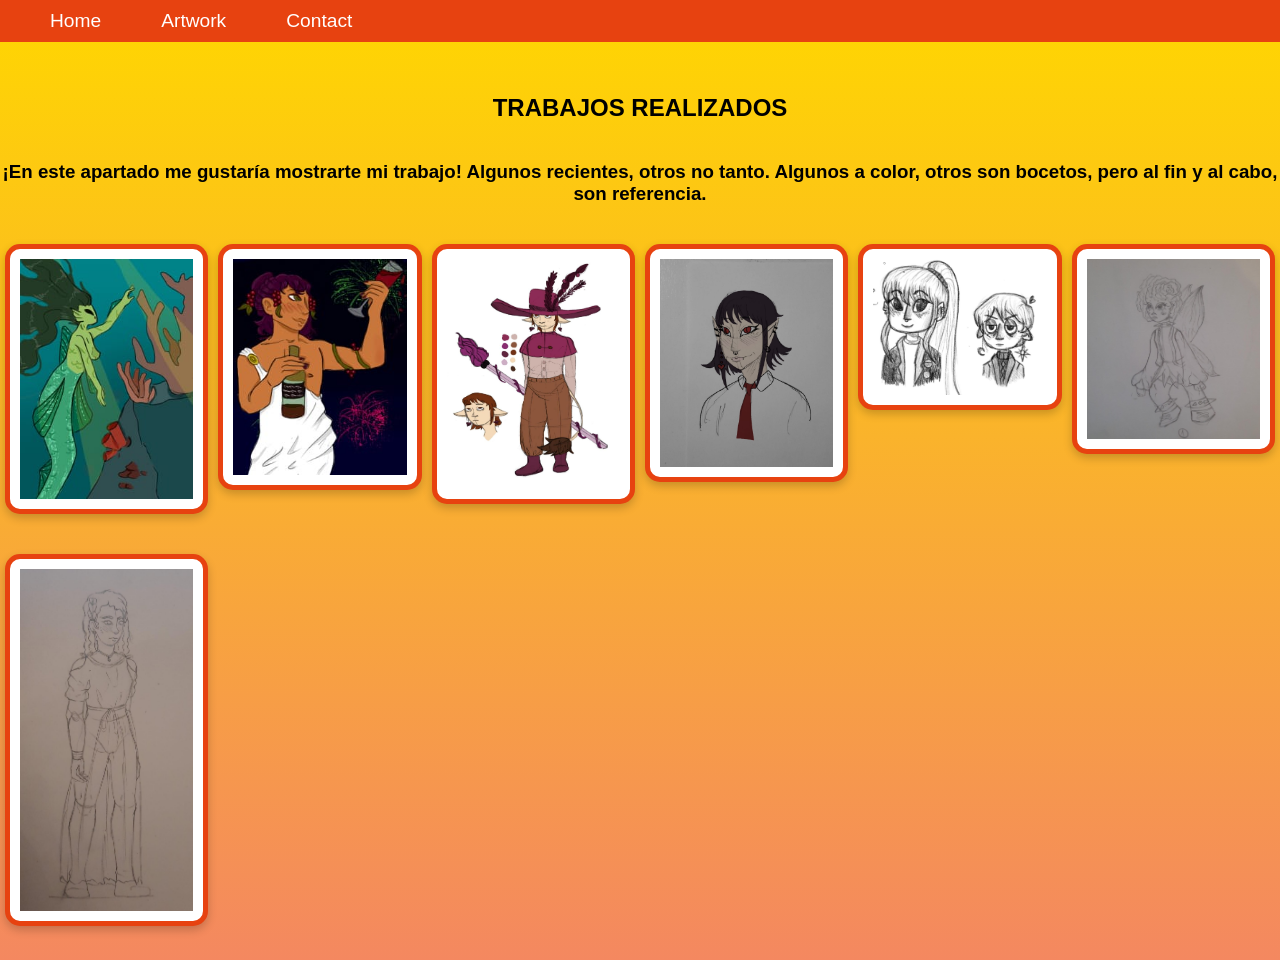
==== Artwork/index.html @ 682d6c98 "Add files via upload" ====
<!DOCTYPE html>
<html lang="en">
<head> 
<meta charset="UTF-8">
<title>Levain_porfolio</title> 
<link rel="stylesheet" type="text/css" href="../Css/mystyle.css">
</head> 
<body>

<nav>
    <ul class="menu">
        <li><a href="../index.html" class="nav-link">Home</a></li>
        <li><a href="../Artwork/index.html" class="nav-link">Artwork</a></li>
        <li><a href="../contact/index.html" class="nav-link">Contact</a></li>
    </ul>
</nav>

<h2> TRABAJOS REALIZADOS </h2>

<h3> ¡En este apartado me gustaría mostrarte mi trabajo! Algunos recientes, otros no tanto. Algunos a color, otros son bocetos, pero al fin y al cabo, son referencia. </h3>
    
<div class="gallery">
    <img src="../Imagenes/Siren ATC.jpeg" alt="Siren ATC - Año 2024">
    <img src="../Imagenes/dyonisus ATC.jpeg" alt="Dyonisus ATC - Año 2024">
    <img src="../Imagenes/Kemane the woods guardian.jpeg" alt="Kemane, The woods guardian - Año 2024">
    <img src="../Imagenes/short hair Alex.jpeg" alt="Alex with short hair - Año 2024">
    <img src="../Imagenes/Jet and Alex chibis.jpeg" alt="Jet and Alex chibis - Año 2024">
    <img src="../Imagenes/Garden Fairy Design.jpeg" alt="Garden Fairy Design - Año 2025">
    <img src="../Imagenes/Medusa the before.jpeg" alt="Medusa before transformation - Año 2025">
</div>

</body>
</html>
---- Css/mystyle.css ----
body {
    font-family:'Franklin Gothic Medium', 'Arial Narrow', Arial, sans-serif;
    background: linear-gradient(180deg, #FFD700, #f48860);
    color: #000000;
    margin: 0;
    padding: 0;
    display: flex;
    flex-direction: column;
    justify-content: center;
    align-items: center;
    min-height: 100vh;
    text-align: center;
    margin-top: 60px;
}

h1 {
    font-size: 2.5rem;
    color: #000000;
    text-shadow: 1px 1px #4e4e4e;
}

nav {
    position: fixed;
    top: 0;
    left: 0;
    width: 100%;
    z-index: 1000;
    background-color: #e74210;
    padding: 10px 20px;
}

.menu {
    list-style-type: none;
    margin: 0;
    padding: 0;
    display: flex;
    justify-content: flex-start;
}

.menu li {
    margin: 0 15px;
}

.menu li a {
    color: white;
    text-decoration: none;
    font-size: 1.2rem;
    padding: 10px 15px;
    border-radius: 10px;
    transition: background-color 0.3s, transform 0.2s, box-shadow 0.3s;
}

.menu li a:hover {
    background-color: #ec8a08;
    transform: scale(1.1);
    box-shadow: 0 0 15px 5px rgba(233, 40, 6, 0.6);
}

.about-me {
    display: flex;
    align-items: center;
    justify-content: center;
    gap: 20px;
    padding: 20px;
}

.about-image img {
    border-radius: 15px;
    box-shadow: 0 4px 10px rgba(0, 0, 0, 0.2);
}

.about-text {
    max-width: 600px;
    text-align: left;
    color: #333;
}

.cta-buttons {
    margin-top: 20px;
    display: flex;
    gap: 15px;
    justify-content: center;
}

.button {
    background-color: #e74210;
    color: white;
    text-decoration: none;
    padding: 10px 20px;
    border-radius: 5px;
    font-size: 1rem;
    transition: background-color 0.3s, transform 0.2s;
}

.button:hover {
    background-color: #357ab7;
    transform: scale(1.1);
}

h1, h2, p, img, .button {
    opacity: 0;
    transform: translateY(20px);
    animation: fadeIn 1s ease forwards;
}

@keyframes fadeIn {
    to {
        opacity: 1;
        transform: translateY(0);
    }
}

.contact-container {
    display: flex;
    flex-wrap: wrap;
    gap: 20px;
    justify-content: center;
    padding: 20px;
}

.contact-form {
    flex: 1;
    min-width: 300px;
    max-width: 500px;
    padding: 20px;
    background-color: rgba(255, 242, 219, 0.9);
    border-radius: 10px;
    box-shadow: 0 4px 10px rgba(0, 0, 0, 0.1);
}

.contact-form h2 {
    margin-bottom: 10px;
    color: #333;
}

.contact-form input,
.contact-form select {
    width: 80%;
    padding: 8px;
    margin: 10px auto;
    display: block;
    border: 1px solid #ccc;
    border-radius: 5px;
    font-size: 0.9rem;
}

.contact-form input:focus,
.contact-form select:focus {
    border-color: #e74210;
    outline: none;
    box-shadow: 0 0 5px rgba(74, 144, 226, 0.5);
}

.contact-form .button {
    background-color: #e74210;
    color: white;
    border: none;
    padding: 10px 20px;
    border-radius: 5px;
    font-size: 1rem;
    cursor: pointer;
    transition: background-color 0.3s, transform 0.2s;
}

.contact-form .button:hover {
    background-color: #c1350c;
    transform: scale(1.05);
}

.contact-info {
    flex: 1;
    min-width: 300px;
    max-width: 400px;
    padding: 20px;
    background-color: rgba(255, 242, 219, 0.9);
    border-radius: 10px;
    box-shadow: 0 4px 10px rgba(0, 0, 0, 0.1);
}

.contact-info h3 {
    margin-bottom: 10px;
    color: #e74210;
}

.contact-info p {
    margin-bottom: 10px;
    color: #333;
}

.contact-info a {
    color: #4a90e2;
    text-decoration: none;
}

.contact-info a:hover {
    text-decoration: underline;
}

.gallery {
    display: grid;
    grid-template-columns: repeat(auto-fit, minmax(150px, 1fr));
    gap: 40px;
    padding: 20px;
    justify-items: center;
}

.gallery img {
    width: 100%;
    height: auto;
    border-radius: 15px;
    box-shadow: 0 4px 10px rgba(0, 0, 0, 0.2);
    transition: transform 0.3s ease, box-shadow 0.3s ease;
}

.gallery img:hover {
    transform: scale(3.05);
    box-shadow: 0 8px 20px rgba(0, 0, 0, 0.3);
}

img {
    border: 5px solid #e74210;
    border-radius: 10px;
    padding: 10px;
    background-color: #fff;
    box-shadow: 0 4px 10px rgba(0, 0, 0, 0.2);
}
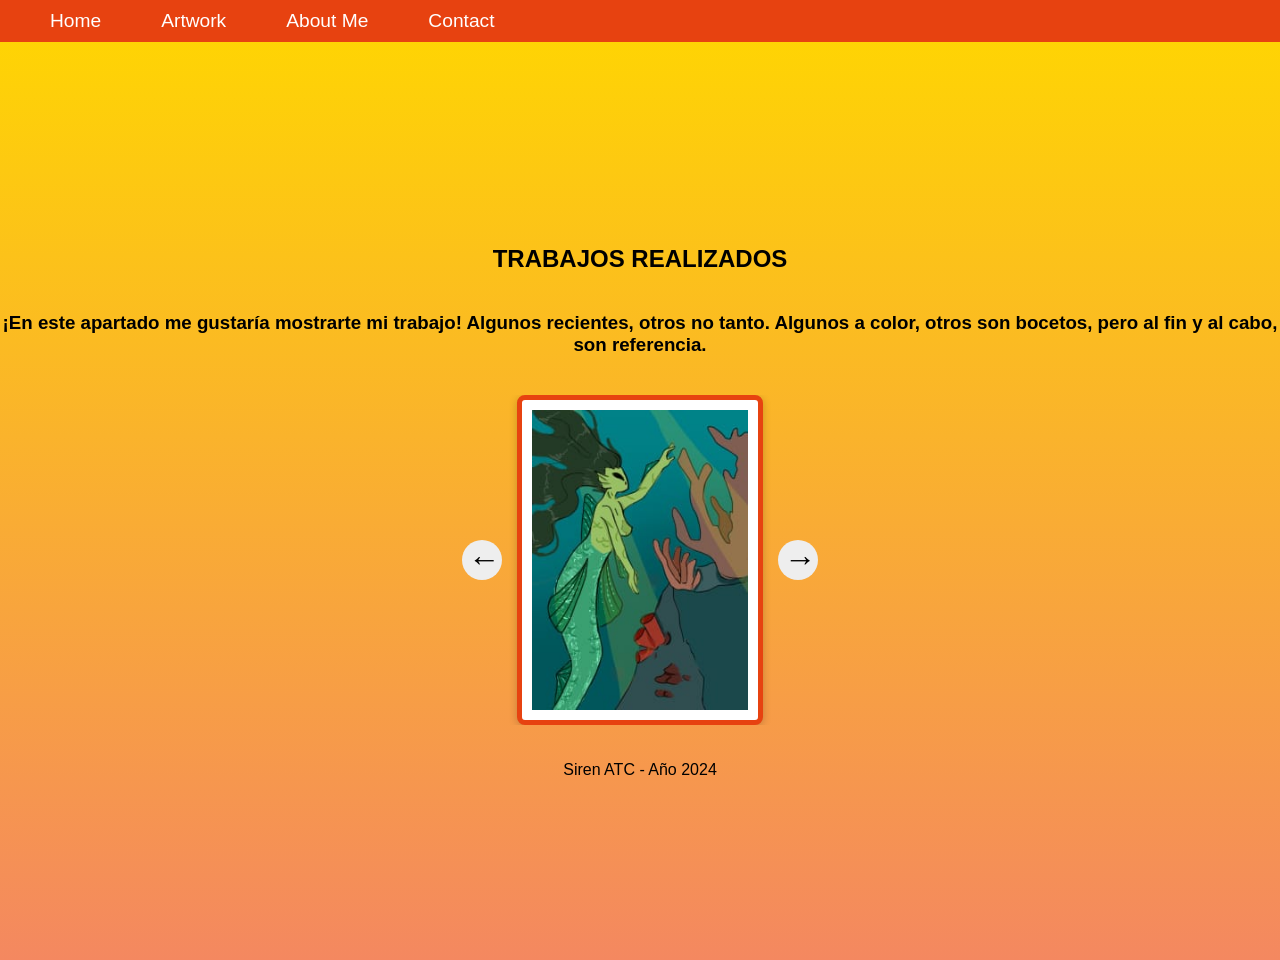
==== commit 5d8004b2: "Add files via upload" ====
--- a/Artwork/index.html
+++ b/Artwork/index.html
@@ -10,7 +10,8 @@
 <nav>
     <ul class="menu">
         <li><a href="../index.html" class="nav-link">Home</a></li>
-        <li><a href="../Artwork/index.html" class="nav-link">Artwork</a></li>
+        <li><a href="../Artwork/index.html" class="nav-link active">Artwork</a></li>
+        <li><a href="../about%20me/index.html" class="nav-link">About Me</a></li>
         <li><a href="../contact/index.html" class="nav-link">Contact</a></li>
     </ul>
 </nav>
@@ -18,16 +19,15 @@
 <h2> TRABAJOS REALIZADOS </h2>
 
 <h3> ¡En este apartado me gustaría mostrarte mi trabajo! Algunos recientes, otros no tanto. Algunos a color, otros son bocetos, pero al fin y al cabo, son referencia. </h3>
-    
-<div class="gallery">
-    <img src="../Imagenes/Siren ATC.jpeg" alt="Siren ATC - Año 2024">
-    <img src="../Imagenes/dyonisus ATC.jpeg" alt="Dyonisus ATC - Año 2024">
-    <img src="../Imagenes/Kemane the woods guardian.jpeg" alt="Kemane, The woods guardian - Año 2024">
-    <img src="../Imagenes/short hair Alex.jpeg" alt="Alex with short hair - Año 2024">
-    <img src="../Imagenes/Jet and Alex chibis.jpeg" alt="Jet and Alex chibis - Año 2024">
-    <img src="../Imagenes/Garden Fairy Design.jpeg" alt="Garden Fairy Design - Año 2025">
-    <img src="../Imagenes/Medusa the before.jpeg" alt="Medusa before transformation - Año 2025">
+
+
+<div class="d-flex justify-content-center align-items-center mb-3 carousel">
+    <button id="prevBtn" class="btn btn-outline-secondary me-2" aria-label="Anterior">&#8592;</button>
+    <img id="carouselImage" src="../Imagenes/Siren ATC.jpeg" alt="Siren ATC - Año 2024" class="img-fluid rounded shadow" style="max-width:400px;">
+    <button id="nextBtn" class="btn btn-outline-secondary ms-2" aria-label="Siguiente">&#8594;</button>
 </div>
+<p id="carouselDesc" class="text-center">Siren ATC - Año 2024</p>
 
+<script src="../js/script.js"></script>
 </body>
 </html>
--- a/Css/mystyle.css
+++ b/Css/mystyle.css
@@ -1,227 +1,283 @@
-
+/* Estilo general del cuerpo */
 body {
-    font-family:'Franklin Gothic Medium', 'Arial Narrow', Arial, sans-serif;
-    background: linear-gradient(180deg, #FFD700, #f48860);
-    color: #000000;
-    margin: 0;
-    padding: 0;
-    display: flex;
-    flex-direction: column;
-    justify-content: center;
-    align-items: center;
-    min-height: 100vh;
-    text-align: center;
-    margin-top: 60px;
-}
-
+    font-family: 'Franklin Gothic Medium', 'Arial Narrow', Arial, sans-serif; /* Fuente principal */
+    background: linear-gradient(180deg, #FFD700, #f48860); /* Fondo con degradado de dorado a naranja */
+    color: #000000; /* Color del texto */
+    margin: 0; /* Elimina el margen predeterminado */
+    padding: 0; /* Elimina el relleno predeterminado */
+    display: flex; /* Usa Flexbox para alinear el contenido */
+    flex-direction: column; /* Alinea los elementos en columna */
+    justify-content: center; /* Centra el contenido verticalmente */
+    align-items: center; /* Centra el contenido horizontalmente */
+    min-height: 100vh; /* Altura mínima igual a la altura de la ventana */
+    text-align: center; /* Centra el texto */
+    margin-top: 60px; /* Espacio para evitar que el contenido quede detrás del menú */
+}
+
+/* Estilo del título principal */
 h1 {
-    font-size: 2.5rem;
-    color: #000000;
-    text-shadow: 1px 1px #4e4e4e;
-}
-
+    font-size: 2.5rem; /* Tamaño grande para el título */
+    color: #000000; /* Color negro */
+    text-shadow: 1px 1px #4e4e4e; /* Sombra para el texto */
+}
+
+/* Estilo del menú de navegación */
 nav {
-    position: fixed;
-    top: 0;
-    left: 0;
-    width: 100%;
-    z-index: 1000;
-    background-color: #e74210;
-    padding: 10px 20px;
-}
-
+    position: fixed; /* Fija el menú en la parte superior */
+    top: 0; /* Alinea al borde superior */
+    left: 0; /* Alinea al borde izquierdo */
+    width: 100%; /* Ocupa todo el ancho de la página */
+    z-index: 1000; /* Asegura que el menú esté encima del contenido */
+    background-color: #e74210; /* Fondo rojo oscuro */
+    padding: 10px 20px; /* Espaciado interno */
+}
+
+/* Lista del menú */
 .menu {
-    list-style-type: none;
-    margin: 0;
-    padding: 0;
-    display: flex;
-    justify-content: flex-start;
-}
-
+    list-style-type: none; /* Elimina los puntos de la lista */
+    margin: 0; /* Elimina el margen */
+    padding: 0; /* Elimina el relleno */
+    display: flex; /* Alinea los elementos en fila */
+    justify-content: flex-start; /* Alinea los elementos al inicio */
+}
+
+/* Elementos del menú */
 .menu li {
-    margin: 0 15px;
-}
-
+    margin: 0 15px; /* Espaciado entre los elementos */
+}
+
+/* Enlaces del menú */
 .menu li a {
-    color: white;
-    text-decoration: none;
-    font-size: 1.2rem;
-    padding: 10px 15px;
-    border-radius: 10px;
-    transition: background-color 0.3s, transform 0.2s, box-shadow 0.3s;
-}
-
+    color: white; /* Color del texto */
+    text-decoration: none; /* Elimina el subrayado */
+    font-size: 1.2rem; /* Tamaño del texto */
+    padding: 10px 15px; /* Espaciado interno */
+    border-radius: 10px; /* Bordes redondeados */
+    transition: background-color 0.3s, transform 0.2s, box-shadow 0.3s; /* Transición suave */
+}
+
+/* Efecto al pasar el cursor */
 .menu li a:hover {
-    background-color: #ec8a08;
-    transform: scale(1.1);
-    box-shadow: 0 0 15px 5px rgba(233, 40, 6, 0.6);
-}
-
+    background-color: #ec8a08; /* Fondo naranja */
+    transform: scale(1.1); /* Aumenta ligeramente el tamaño */
+    box-shadow: 0 0 15px 5px rgba(233, 40, 6, 0.6); /* Efecto de resplandor */
+}
+
+/* Sección "About Me" */
 .about-me {
-    display: flex;
-    align-items: center;
-    justify-content: center;
-    gap: 20px;
-    padding: 20px;
-}
-
+    display: flex; /* Usa Flexbox para alinear la imagen y el texto */
+    align-items: center; /* Alinea verticalmente */
+    justify-content: center; /* Centra horizontalmente */
+    gap: 20px; /* Espaciado entre columnas */
+    padding: 20px; /* Espaciado interno */
+}
+
+/* Imagen en la sección "About Me" */
 .about-image img {
-    border-radius: 15px;
-    box-shadow: 0 4px 10px rgba(0, 0, 0, 0.2);
-}
-
+    border-radius: 15px; /* Bordes redondeados */
+    box-shadow: 0 4px 10px rgba(0, 0, 0, 0.2); /* Sombra para destacar la imagen */
+}
+
+/* Texto en la sección "About Me" */
 .about-text {
-    max-width: 600px;
-    text-align: left;
-    color: #333;
-}
-
+    max-width: 600px; /* Ancho máximo del texto */
+    text-align: left; /* Alinea el texto a la izquierda */
+    color: #333; /* Color del texto */
+}
+
+/* Botones de llamada a la acción */
 .cta-buttons {
-    margin-top: 20px;
-    display: flex;
-    gap: 15px;
-    justify-content: center;
-}
-
+    margin-top: 20px; /* Espaciado superior */
+    display: flex; /* Alinea los botones en fila */
+    gap: 15px; /* Espaciado entre los botones */
+    justify-content: center; /* Centra los botones */
+}
+
+/* Estilo de los botones */
 .button {
-    background-color: #e74210;
-    color: white;
-    text-decoration: none;
-    padding: 10px 20px;
-    border-radius: 5px;
-    font-size: 1rem;
-    transition: background-color 0.3s, transform 0.2s;
-}
-
+    background-color: #e74210; /* Fondo rojo oscuro */
+    color: white; /* Texto blanco */
+    text-decoration: none; /* Elimina el subrayado */
+    padding: 10px 20px; /* Espaciado interno */
+    border-radius: 5px; /* Bordes redondeados */
+    font-size: 1rem; /* Tamaño del texto */
+    transition: background-color 0.3s, transform 0.2s; /* Transición suave */
+}
+
+/* Efecto al pasar el cursor sobre los botones */
 .button:hover {
-    background-color: #357ab7;
-    transform: scale(1.1);
-}
-
+    background-color: #357ab7; /* Fondo azul oscuro */
+    transform: scale(1.1); /* Aumenta ligeramente el tamaño */
+}
+
+/* Animación de entrada */
 h1, h2, p, img, .button {
-    opacity: 0;
-    transform: translateY(20px);
-    animation: fadeIn 1s ease forwards;
-}
-
+    opacity: 0; /* Inicialmente invisible */
+    transform: translateY(20px); /* Desplazado hacia abajo */
+    animation: fadeIn 1s ease forwards; /* Animación de entrada */
+}
+
+/* Definición de la animación */
 @keyframes fadeIn {
     to {
-        opacity: 1;
-        transform: translateY(0);
+        opacity: 1; /* Aparece */
+        transform: translateY(0); /* Vuelve a su posición original */
     }
 }
 
+/* Contenedor del formulario de contacto */
 .contact-container {
-    display: flex;
-    flex-wrap: wrap;
-    gap: 20px;
-    justify-content: center;
-    padding: 20px;
-}
-
+    display: flex; /* Usa Flexbox para alinear los elementos */
+    flex-wrap: wrap; /* Permite que los elementos se ajusten en pantallas pequeñas */
+    gap: 20px; /* Espaciado entre los elementos */
+    justify-content: center; /* Centra los elementos */
+    padding: 20px; /* Espaciado interno */
+}
+
+/* Formulario de contacto */
 .contact-form {
-    flex: 1;
-    min-width: 300px;
-    max-width: 500px;
-    padding: 20px;
-    background-color: rgba(255, 242, 219, 0.9);
-    border-radius: 10px;
-    box-shadow: 0 4px 10px rgba(0, 0, 0, 0.1);
-}
-
-.contact-form h2 {
-    margin-bottom: 10px;
-    color: #333;
-}
-
+    flex: 1; /* Ocupa el espacio disponible */
+    min-width: 300px; /* Ancho mínimo */
+    max-width: 500px; /* Ancho máximo */
+    padding: 20px; /* Espaciado interno */
+    background-color: rgba(255, 242, 219, 0.9); /* Fondo con opacidad */
+    border-radius: 10px; /* Bordes redondeados */
+    box-shadow: 0 4px 10px rgba(0, 0, 0, 0.1); /* Sombra suave */
+}
+
+/* Campos del formulario */
 .contact-form input,
 .contact-form select {
-    width: 80%;
-    padding: 8px;
-    margin: 10px auto;
-    display: block;
-    border: 1px solid #ccc;
-    border-radius: 5px;
-    font-size: 0.9rem;
-}
-
+    width: 80%; /* Ancho del 80% del contenedor */
+    padding: 8px; /* Espaciado interno */
+    margin: 10px auto; /* Espaciado superior/inferior y centrado */
+    display: block; /* Cada campo en una nueva línea */
+    border: 1px solid #ccc; /* Borde gris claro */
+    border-radius: 5px; /* Bordes redondeados */
+    font-size: 0.9rem; /* Tamaño del texto */
+}
+
+/* Efecto al enfocar los campos */
 .contact-form input:focus,
 .contact-form select:focus {
-    border-color: #e74210;
-    outline: none;
-    box-shadow: 0 0 5px rgba(74, 144, 226, 0.5);
-}
-
+    border-color: #e74210; /* Borde rojo oscuro */
+    outline: none; /* Elimina el borde predeterminado */
+    box-shadow: 0 0 5px rgba(74, 144, 226, 0.5); /* Sombra azul */
+}
+
+/* Botón del formulario */
 .contact-form .button {
-    background-color: #e74210;
-    color: white;
-    border: none;
-    padding: 10px 20px;
-    border-radius: 5px;
-    font-size: 1rem;
-    cursor: pointer;
-    transition: background-color 0.3s, transform 0.2s;
-}
-
+    background-color: #e74210; /* Fondo rojo oscuro */
+    color: white; /* Texto blanco */
+    border: none; /* Sin borde */
+    padding: 10px 20px; /* Espaciado interno */
+    border-radius: 5px; /* Bordes redondeados */
+    font-size: 1rem; /* Tamaño del texto */
+    cursor: pointer; /* Cambia el cursor al pasar sobre el botón */
+    transition: background-color 0.3s, transform 0.2s; /* Transición suave */
+}
+
+/* Efecto al pasar el cursor sobre el botón */
 .contact-form .button:hover {
-    background-color: #c1350c;
-    transform: scale(1.05);
-}
-
+    background-color: #c1350c; /* Fondo rojo más oscuro */
+    transform: scale(1.05); /* Aumenta ligeramente el tamaño */
+}
+
+/* Contenedor de información adicional */
 .contact-info {
-    flex: 1;
-    min-width: 300px;
-    max-width: 400px;
-    padding: 20px;
-    background-color: rgba(255, 242, 219, 0.9);
-    border-radius: 10px;
-    box-shadow: 0 4px 10px rgba(0, 0, 0, 0.1);
-}
-
-.contact-info h3 {
-    margin-bottom: 10px;
-    color: #e74210;
-}
-
-.contact-info p {
-    margin-bottom: 10px;
-    color: #333;
-}
-
-.contact-info a {
-    color: #4a90e2;
-    text-decoration: none;
-}
-
-.contact-info a:hover {
-    text-decoration: underline;
-}
-
+    flex: 1; /* Ocupa el espacio disponible */
+    min-width: 300px; /* Ancho mínimo */
+    max-width: 400px; /* Ancho máximo */
+    padding: 20px; /* Espaciado interno */
+    background-color: rgba(255, 242, 219, 0.9); /* Fondo con opacidad */
+    border-radius: 10px; /* Bordes redondeados */
+    box-shadow: 0 4px 10px rgba(0, 0, 0, 0.1); /* Sombra suave */
+}
+
+/* Galería de imágenes */
 .gallery {
-    display: grid;
-    grid-template-columns: repeat(auto-fit, minmax(150px, 1fr));
-    gap: 40px;
-    padding: 20px;
-    justify-items: center;
-}
-
+    display: grid; /* Usa CSS Grid para organizar las imágenes */
+    grid-template-columns: repeat(auto-fit, minmax(150px, 1fr)); /* Columnas dinámicas */
+    gap: 40px; /* Espaciado entre las imágenes */
+    padding: 20px; /* Espaciado interno */
+    justify-items: center; /* Centra las imágenes horizontalmente */
+}
+
+/* Estilo de las imágenes */
 .gallery img {
-    width: 100%;
-    height: auto;
-    border-radius: 15px;
-    box-shadow: 0 4px 10px rgba(0, 0, 0, 0.2);
-    transition: transform 0.3s ease, box-shadow 0.3s ease;
-}
-
+    width: 100%; /* Las imágenes ocupan el ancho de su celda */
+    height: auto; /* Mantiene la proporción de las imágenes */
+    border-radius: 15px; /* Bordes redondeados */
+    box-shadow: 0 4px 10px rgba(0, 0, 0, 0.2); /* Sombra suave */
+    transition: transform 0.3s ease, box-shadow 0.3s ease; /* Transición suave */
+}
+
+/* Efecto al pasar el cursor sobre las imágenes */
 .gallery img:hover {
-    transform: scale(3.05);
-    box-shadow: 0 8px 20px rgba(0, 0, 0, 0.3);
-}
-
+    transform: scale(3.05); /* Aumenta el tamaño */
+    box-shadow: 0 8px 20px rgba(0, 0, 0, 0.3); /* Sombra más intensa */
+}
+
+/* Estilo general para todas las imágenes */
 img {
-    border: 5px solid #e74210;
-    border-radius: 10px;
-    padding: 10px;
-    background-color: #fff;
-    box-shadow: 0 4px 10px rgba(0, 0, 0, 0.2);
+    border: 5px solid #e74210; /* Borde rojo oscuro */
+    border-radius: 10px; /* Bordes redondeados */
+    padding: 10px; /* Espaciado interno */
+    background-color: #fff; /* Fondo blanco */
+    box-shadow: 0 4px 10px rgba(0, 0, 0, 0.2); /* Sombra suave */
+}
+
+/* Estilo del carrusel */
+.carousel {
+    display: flex; /* Usa Flexbox para el carrusel */
+    align-items: center; /* Centra verticalmente */
+    justify-content: center; /* Centra horizontalmente */
+    overflow-x: auto; /* Permite el desplazamiento horizontal */
+    gap: 10px; /* Espaciado entre imágenes */
+    margin: 20px 0; /* Margen superior e inferior */
+}
+
+/* Imágenes del carrusel */
+.carousel img {
+    max-width: 400px; /* Ancho máximo de las imágenes */
+    max-height: 300px; /* Altura máxima de las imágenes */
+    width: auto; /* Ancho automático para mantener proporción */
+    height: auto; /* Altura automática para mantener proporción */
+    margin: 0 5px; /* Margen lateral */
+    border-radius: 8px; /* Bordes redondeados */
+    box-shadow: 0 2px 8px rgba(0,0,0,0.2); /* Sombra suave */
+    object-fit: contain; /* Ajusta la imagen dentro del contenedor */
+    transition: opacity 0.5s, transform 0.5s; /* Transiciones suaves */
+    opacity: 1; /* Opacidad completa */
+    transform: translateX(0); /* Posición original */
+    cursor: none; /* Oculta el cursor sobre las imágenes */
+}
+
+/* Efectos de las imágenes del carrusel */
+.carousel img.fade {
+    opacity: 0; /* Invisible */
+}
+.carousel img.slide-left {
+    opacity: 0; /* Invisible */
+    transform: translateX(-100px); /* Desplazado a la izquierda */
+}
+.carousel img.slide-right {
+    opacity: 0; /* Invisible */
+    transform: translateX(100px); /* Desplazado a la derecha */
+}
+
+/* Estilo de los botones del carrusel */
+.carousel button {
+    font-size: 2rem; /* Tamaño grande para los botones */
+    background: #eee; /* Fondo gris claro */
+    border: none; /* Sin borde */
+    border-radius: 50%; /* Bordes redondeados */
+    width: 40px; /* Ancho fijo */
+    height: 40px; /* Alto fijo */
+    cursor: pointer; /* Cambia el cursor al pasar sobre el botón */
+}
+
+/* Efecto al pasar el cursor sobre los botones del carrusel */
+.carousel button:hover {
+    background: #ccc; /* Fondo gris más oscuro */
 }
